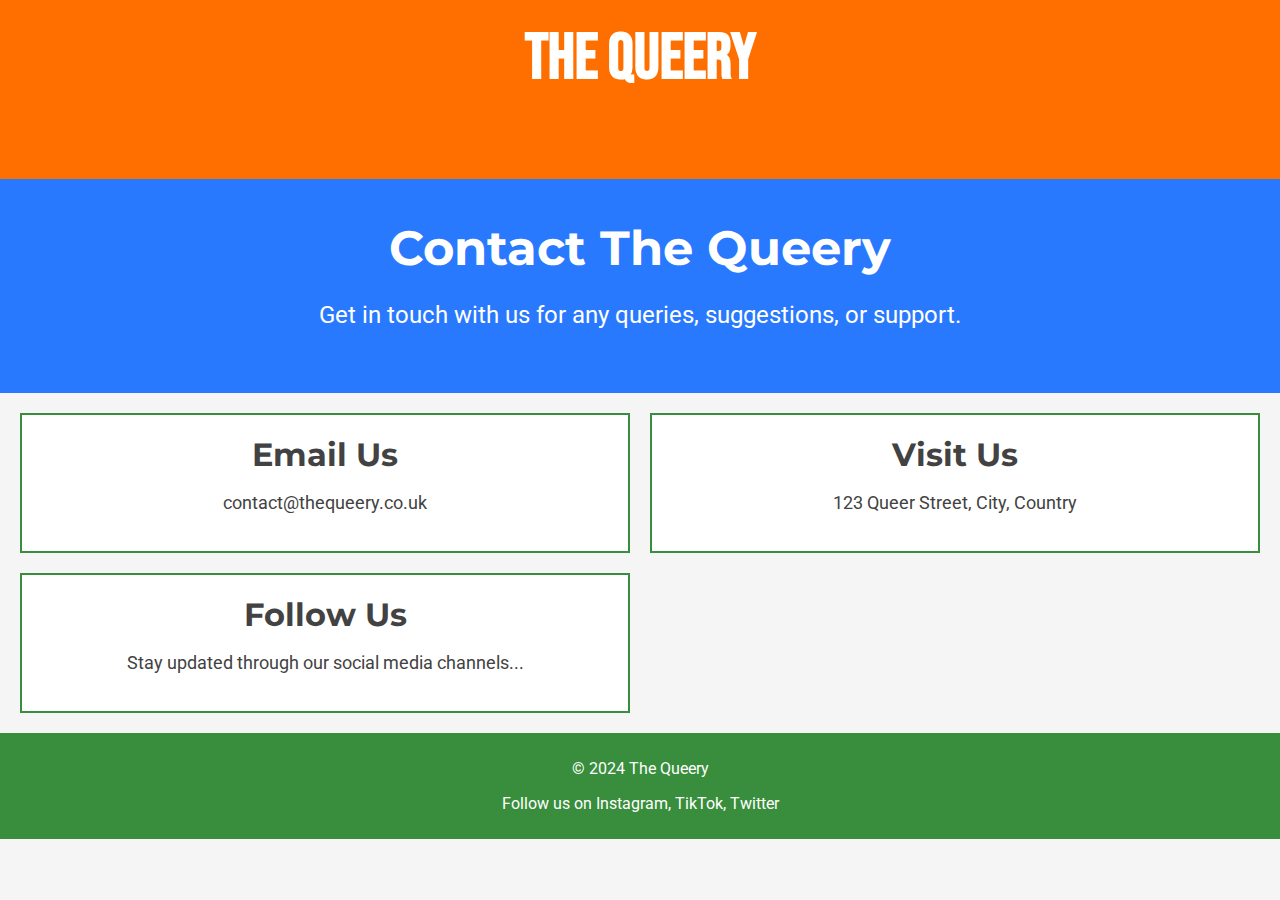
==== contact.html @ 796bf3d8 "Rebase" ====
<!DOCTYPE html>
<html lang="en">
<head>
    <meta charset="UTF-8">
    <meta name="viewport" content="width=device-width, initial-scale=1.0">
    <title>Contact Us - The Queery</title>
    <link rel="stylesheet" href="css/styles.css">
    <link href="https://fonts.googleapis.com/css2?family=Bebas+Neue&family=Montserrat:wght@400;700&family=Roboto:wght@400;700&display=swap" rel="stylesheet">
</head>
<body>
    <header>
        <h1>The Queery</h1>
        <nav>
            <a href="index.html">Home</a>
            <a href="about.html">About Us</a>
            <a href="#">Calendar</a>
            <a href="#">Bookings</a>
            <a href="#">Get Involved</a>
            <a href="contact.html">Contact Us</a>
        </nav>
    </header>
    <main>
        <section class="hero">
            <h2>Contact The Queery</h2>
            <p>Get in touch with us for any queries, suggestions, or support.</p>
        </section>
        <div class="container">
            <div class="item">
                <h2>Email Us</h2>
                <p>contact@thequeery.co.uk</p>
            </div>
            <div class="item">
                <h2>Visit Us</h2>
                <p>123 Queer Street, City, Country</p>
            </div>
            <div class="item">
                <h2>Follow Us</h2>
                <p>Stay updated through our social media channels...</p>
            </div>
        </div>
    </main>
    <footer>
        <p>&copy; 2024 The Queery</p>
        <p>Follow us on <a href="#">Instagram</a>, <a href="#">TikTok</a>, <a href="#">Twitter</a></p>
    </footer>
    <script src="js/scripts.js"></script>
</body>
</html>
---- css/styles.css ----
body {
    background-color: #F5F5F5;
    color: #424242;
    font-family: 'Roboto', sans-serif;
    margin: 0;
    padding: 0;
}
header {
    background-color: #FF6F00;
    padding: 20px;
    text-align: center;
    color: #FFFFFF;
}
header h1 {
    font-family: 'Bebas Neue', sans-serif;
    font-size: 64px;
    margin: 0;
}
nav {
    margin: 20px 0;
    text-align: center;
}
nav a {
    margin: 0 15px;
    text-decoration: none;
    color: #FF6F00;
    font-size: 18px;
    font-family: 'Montserrat', sans-serif;
}
.hero {
    background-color: #2979FF;
    color: #FFFFFF;
    padding: 40px 20px;
    text-align: center;
}
.hero h2 {
    font-family: 'Montserrat', sans-serif;
    font-size: 48px;
    margin: 0 0 10px;
}
.hero p {
    font-size: 24px;
}
.container {
    display: grid;
    grid-template-columns: repeat(2, 1fr);
    gap: 20px;
    padding: 20px;
}
.container .item {
    background-color: #FFFFFF;
    padding: 20px;
    border: 2px solid #388E3C;
    text-align: center;
}
.container .item h2 {
    font-family: 'Montserrat', sans-serif;
    font-size: 32px;
    margin: 0 0 10px;
}
.container .item p {
    font-size: 18px;
}
footer {
    background-color: #388E3C;
    color: #FFFFFF;
    text-align: center;
    padding: 10px 0;
}
footer a {
    color: #FFFFFF;
    text-decoration: none;
}
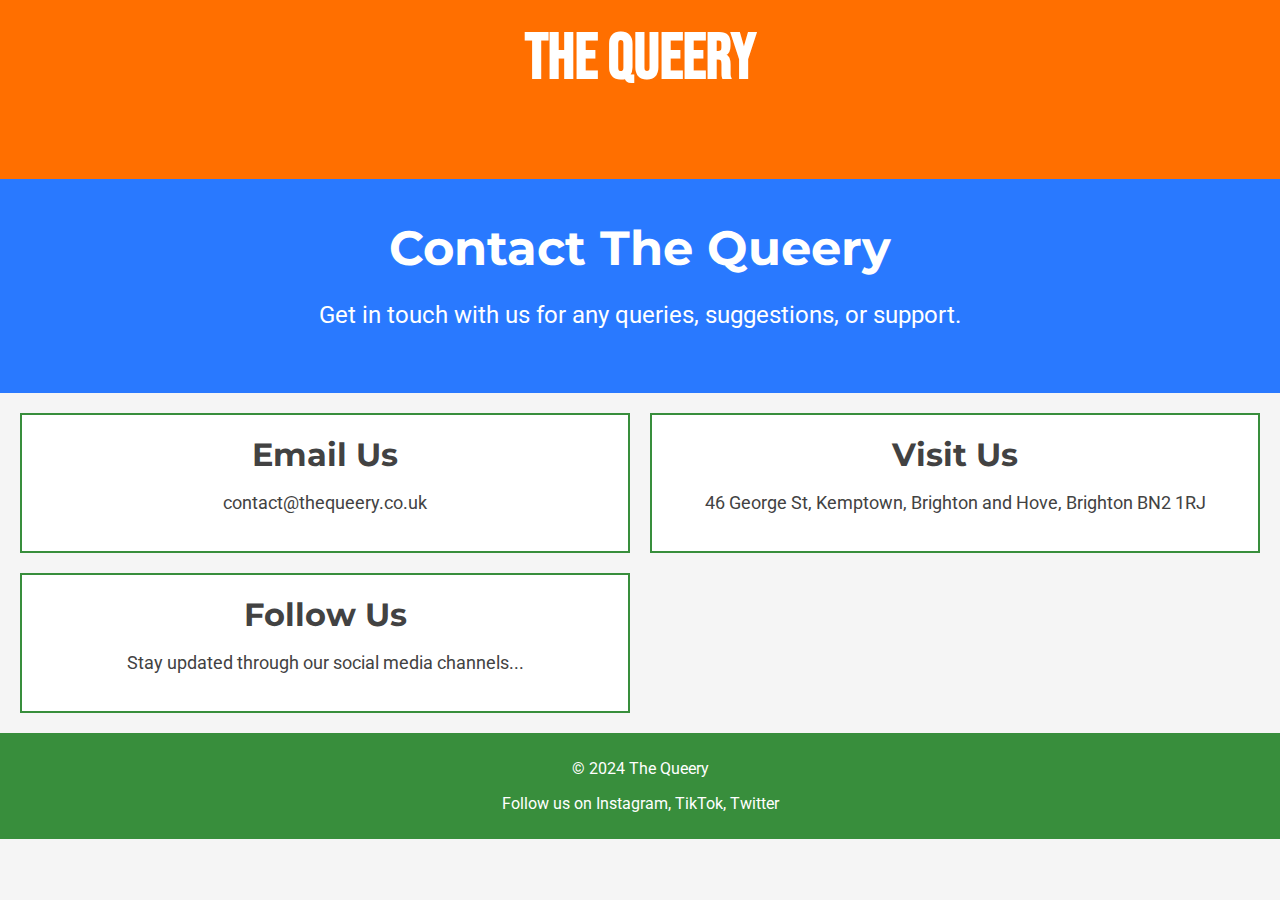
==== commit 22b66e4e: "Minor HREF changes" ====
--- a/contact.html
+++ b/contact.html
@@ -31,7 +31,7 @@
             </div>
             <div class="item">
                 <h2>Visit Us</h2>
-                <p>123 Queer Street, City, Country</p>
+                <p>46 George St, Kemptown, Brighton and Hove, Brighton BN2 1RJ</p>
             </div>
             <div class="item">
                 <h2>Follow Us</h2>
@@ -41,7 +41,7 @@
     </main>
     <footer>
         <p>&copy; 2024 The Queery</p>
-        <p>Follow us on <a href="#">Instagram</a>, <a href="#">TikTok</a>, <a href="#">Twitter</a></p>
+        <p>Follow us on <a href="https://www.instagram.com/thequeerybtn/">Instagram</a>, <a href="https://www.tiktok.com/@thequeerybtn">TikTok</a>, <a href="https://x.com/thequeerybtn">Twitter</a></p>
     </footer>
     <script src="js/scripts.js"></script>
 </body>
